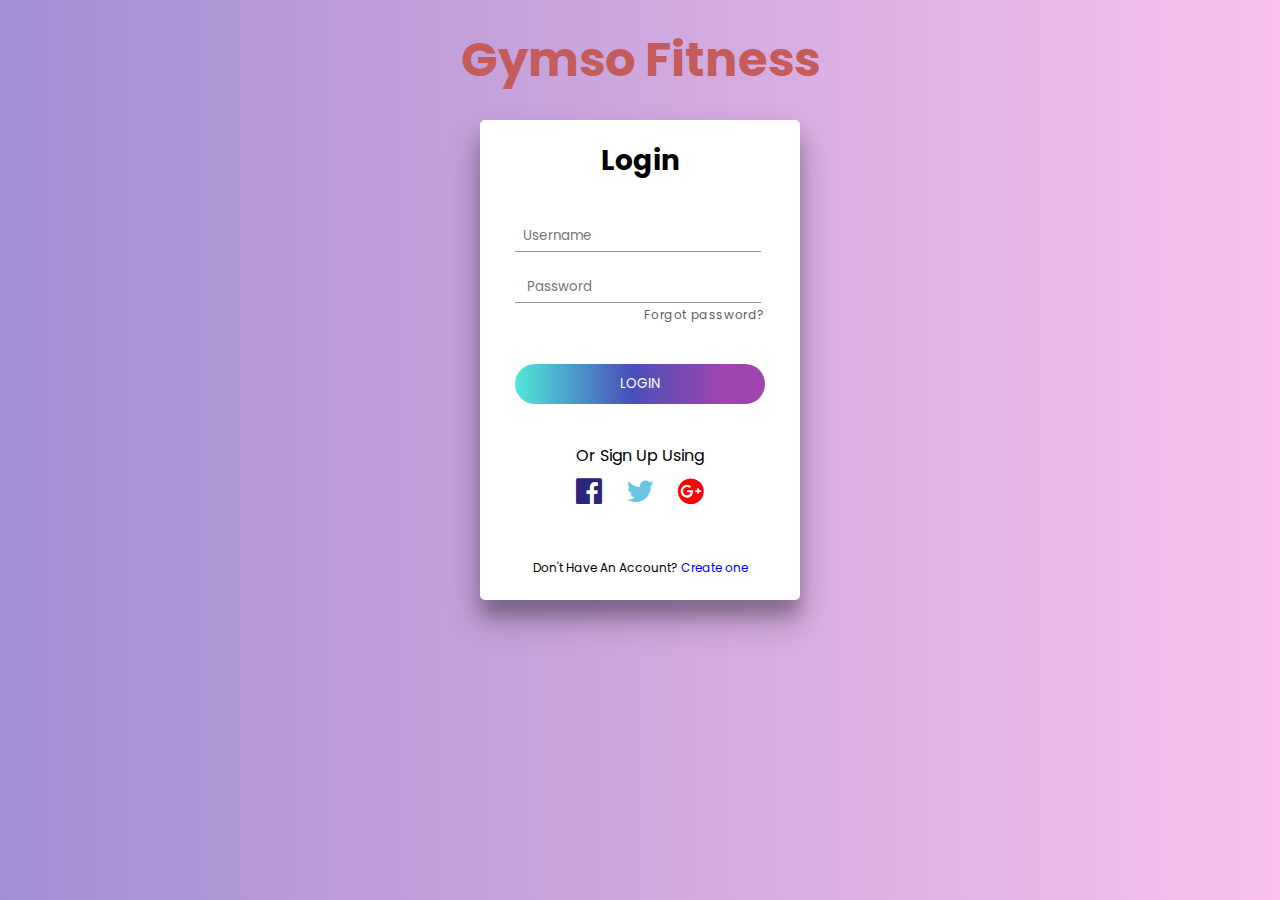
==== Log-In/Log-in.html @ cad65aab "Landing Page + Login" ====
<!DOCTYPE html>
<html lang="en">
<head>
    <meta charset="UTF-8">
    <meta http-equiv="X-UA-Compatible" content="IE=edge">
    <meta name="viewport" content="width=device-width, initial-scale=1.0">
    <title>Gymso - Log In</title>
    <link rel="stylesheet" href="Log-in.css">
    <link rel="preconnect" href="https://fonts.googleapis.com">
    <link rel="preconnect" href="https://fonts.gstatic.com" crossorigin>
    <link href="https://fonts.googleapis.com/css2?family=Poppins:wght@100;200;300;400;600;700&display=swap" rel="stylesheet">
    <link rel="stylesheet" href="https://cdnjs.cloudflare.com/ajax/libs/font-awesome/4.7.0/css/font-awesome.min.css">
    <link rel="stylesheet" href="https://fonts.googleapis.com/icon?family=Material+Icons">
</head>
<body>
    <header>
        <nav>
            <a href="../Home Page/Homepage.html" title="Home Page"   >Gymso Fitness</a>
            <!-- <div class="socials">
                <ul>
                    <li><a href=""><i class="fa fa-facebook"></i></a></li>
                    <li><a href=""><i class="fa fa-twitter"></i></a></li>
                    <li><a href=""><i class="fa fa-instagram"></i></a></li>
                </ul>
            </div> -->
        </nav>
    </header>
    <main>
        <div class="log-in">
            <h1>
                login
            </h1>
            <form action="">
                <input type="text" name="" id="" placeholder="Username">
                <input type="password" name="" id="" placeholder=" Password">
                <a href="">Forgot password?</a>
                <button type="submit">
                    LOGIN
                </button>
            </form>
            <div class="sign-up">
                <p>
                    Or Sign Up Using
                </p>
                <ul>
                    <li><a href=""><i class="fa fa-facebook-official"></i></a></li>
                    <li><a href=""><i class="fa fa-twitter"></i></a></li>
                    <li><a href=""><i class="fa fa-google-plus-official"></i></a></li>
                    
                </ul>
            </div>
            <div class="create-account">
                <p>
                    Don't Have An Account? <a href="">Create one</a>
                </p>
            </div>
        </div>
    </main>
</body>
</html>
---- Log-In/Log-in.css ----
*{
    padding: 0;
    margin: 0;
    font-family: 'Poppins', sans-serif;
}
body{
    background: rgb(163,142,210);
background: linear-gradient(90deg, rgba(163,142,210,1) 0%, rgba(249,193,235,1) 100%);
}
header{
    width: 100%;
}
header nav{
    height: 120px;
    display: flex;
    flex-wrap: wrap;
    justify-content: center;
    align-items: center;
}
/* .socials{
    margin-right: 30px;
}
.socials ul li{
    list-style: none;
    display: inline-block;
    padding: 0 10px;
}
.socials ul li a{
    text-decoration: none;
    color: rgb(87, 104, 98);
    font-size: 18px;
    transition: 0.5s;
}
.socials ul li a:hover{
    color: rgb(92, 48, 48);
} */
nav a{
    font-weight: 700;
    text-decoration: none;
    color: rgb(196, 92, 92);
    font-size: 48px;
}
@media (max-width:390px){
    nav h1{
        font-size: 30px;
    } 
}
main{
    width: 100%;
    display: flex;
    justify-content: center;
    align-items: center;
}
.log-in{
    display: flex;
    flex-direction: column;
    justify-content: space-around;
    width: 320px;
    height: 480px;
    text-align: center;
    background-color: #fff;
    border-radius: 5px;
    align-items: center;
    box-shadow: 0 20px 34px rgba(0,0,0,.25), 0 16px 16px rgba(0,0,0,.2);
}
.log-in h1{
    text-transform: capitalize;
    font-size: 28px;
}
.log-in form input{
    width: 230px;
    display: block;
    border: none;
    border-bottom: 1px solid rgb(146, 153, 141);
    padding: 5px 8px;
}
.log-in form input[type="text"]{
    margin-bottom: 20px;
}
.log-in form a{
    display: block;
    text-decoration: none;
    font-size: 12px;
    text-align: right;
    padding-top: 3px;
    color: rgb(93, 93, 95);
    letter-spacing: .6px;
    transition: .5s;
}
.log-in form a:hover{
    color: rgb(156, 82, 48);
    font-size: 12.5px;
}
.log-in form button{
    border: none;
    color: #fff;
    background: rgb(81,233,219);
    background: linear-gradient(90deg, rgba(81,233,219,1) 0%, rgba(72,80,185,1) 46%, rgba(159,69,176,1) 83%);
    width: 250px;
    height: 40px;
    border-radius: 30px;
    margin-top: 40px;
    cursor: pointer;
    transition: 1s;
}
.log-in form button:hover{
    background: rgb(81,233,219);
    background: linear-gradient(276deg, rgba(81,233,219,1) 0%, rgba(72,80,185,1) 46%, rgba(159,69,176,1) 83%);
}
.sign-up ul li{
    list-style: none;
    display: inline-block; 
    padding: 8px 10px;
}
.sign-up .fa-facebook-official{
    color: #fff;
    color: rgb(43, 37, 122);
    font-size: 30px;
      
}
.sign-up .fa-twitter{
    font-size:30px ;
    color: rgb(106, 196, 226);
}
.sign-up .fa-google-plus-official{
    font-size: 30px;
    color: red;
}
.create-account p{
    font-size: 12px;
    padding: 3px 0;
}
.create-account p a{
    text-decoration: none;
    color: blue;
}
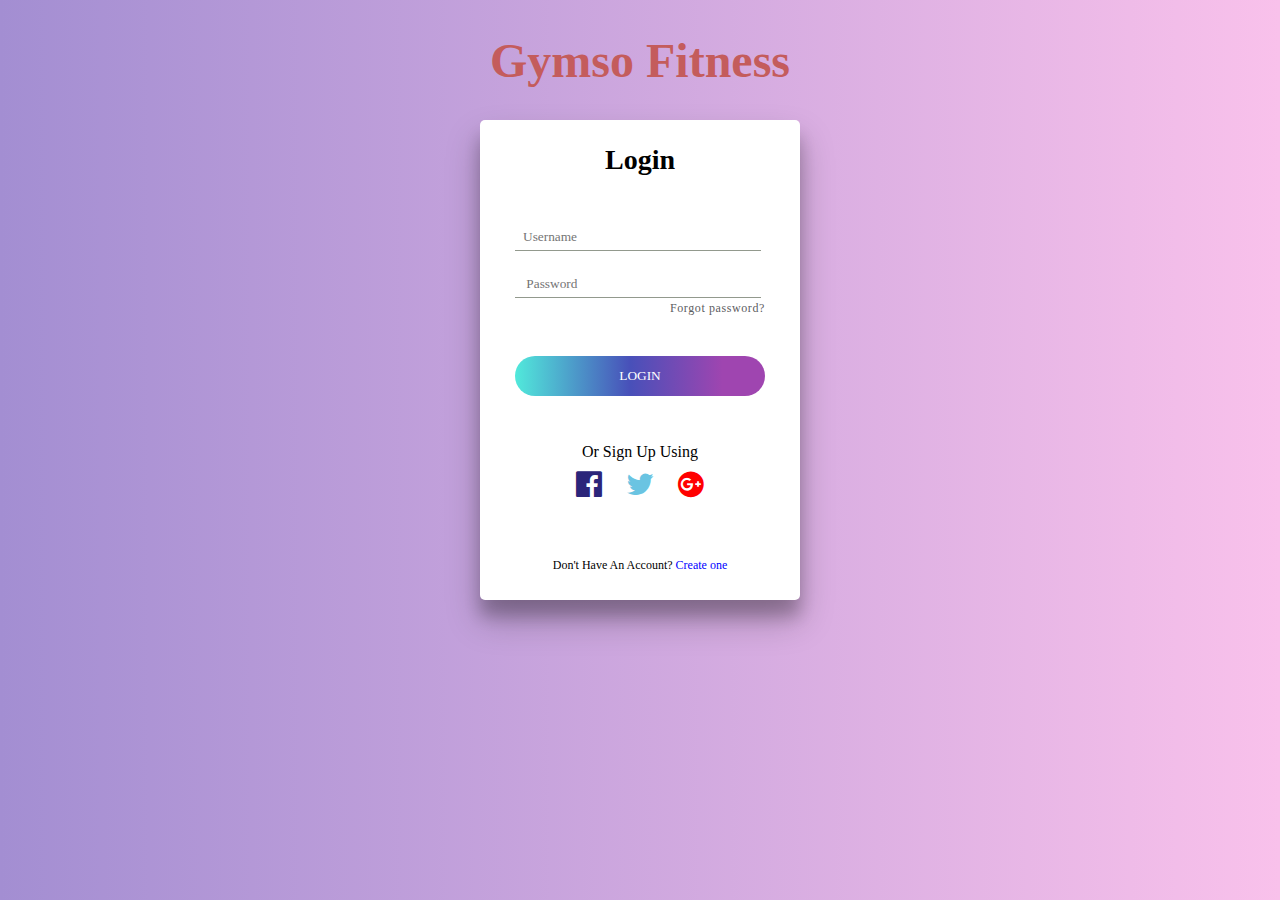
==== commit d2cbc33b: "Responsive" ====
--- a/Log-In/Log-in.html
+++ b/Log-In/Log-in.html
@@ -15,7 +15,7 @@
 <body>
     <header>
         <nav>
-            <a href="../Home Page/Homepage.html" title="Home Page"   >Gymso Fitness</a>
+            <a href="../index.html" title="Home Page"   >Gymso Fitness</a>
             <!-- <div class="socials">
                 <ul>
                     <li><a href=""><i class="fa fa-facebook"></i></a></li>
--- a/Log-In/Log-in.css
+++ b/Log-In/Log-in.css
@@ -1,7 +1,7 @@
 *{
     padding: 0;
     margin: 0;
-    font-family: 'Poppins', sans-serif;
+    font-family: Georgia, 'Times New Roman', Times, serif;
 }
 body{
     background: rgb(163,142,210);
